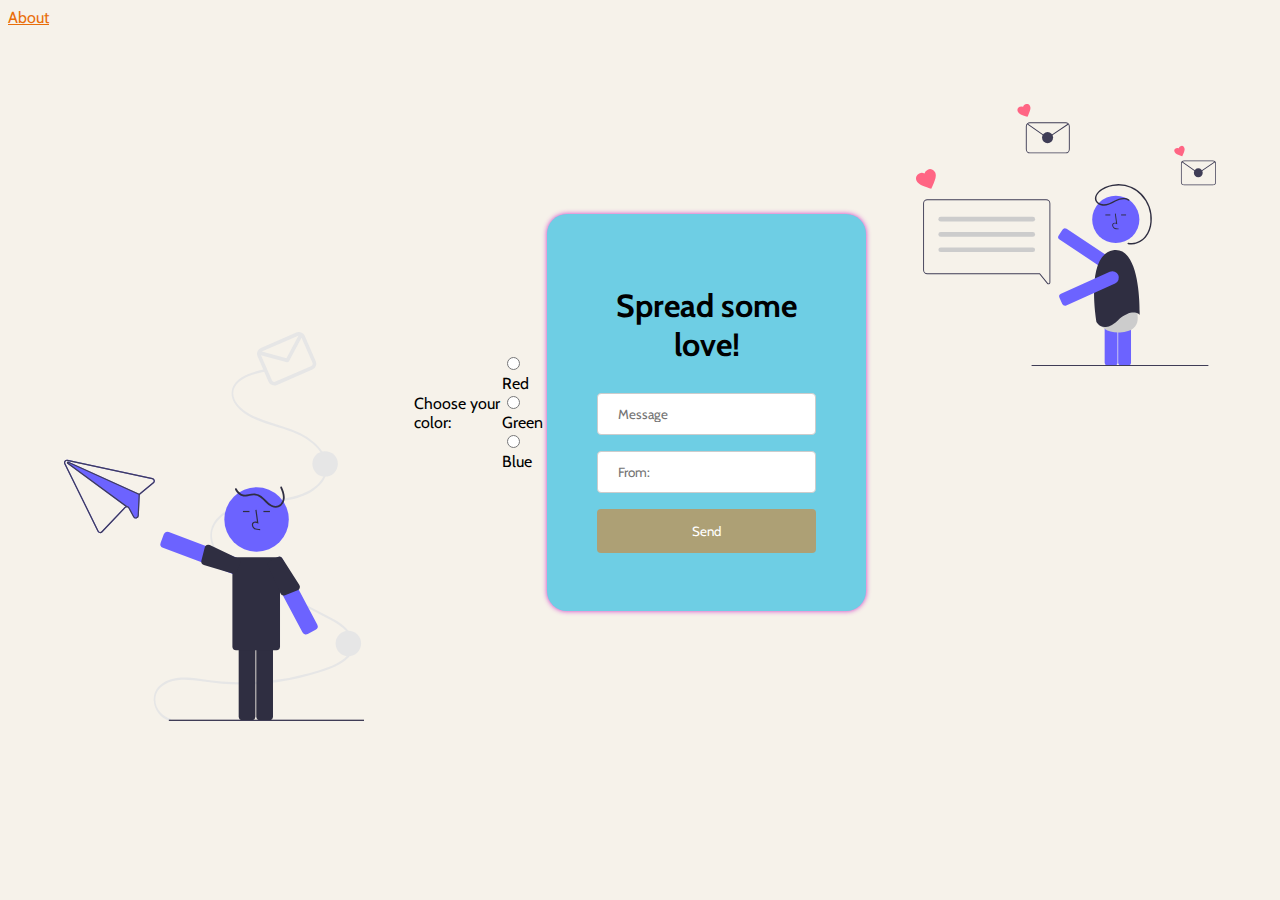
==== templates/index.html @ 56cc626d "first" ====
<!DOCTYPE html>
<html lang="en">
<head>
    <meta charset="UTF-8">
    <meta name="viewport" content="width=device-width, initial-scale=1.0">
    <title>Inspiration</title>
    <link rel="stylesheet" href="/static/style.css">
    <link rel="preconnect" href="https://fonts.googleapis.com">
    <link rel="preconnect" href="https://fonts.gstatic.com" crossorigin>
    <link href="https://fonts.googleapis.com/css2?family=Cabin&display=swap" rel="stylesheet">
</head>
<body>
    
    <a href="./about">About</a>
    <main>
        <div class="image send">
            <img src="/static/img/send.svg">
        </div>
        <p>Choose your color:</p>

<form>
  <input type="radio" id="html" name="fav_language" value="HTML">
  <label for="html">Red</label><br>
  <input type="radio" id="css" name="fav_language" value="CSS">
  <label for="css">Green</label><br>
  <input type="radio" id="javascript" name="fav_language" value="JavaScript">
  <label for="javascript">Blue</label>
</form>
        <div class="inspiration-box">
            <h1>Spread some love!</h1>
            <form action="/message" method="post">
                <input type="text" name="message" placeholder="Message"> 
                <input type="text" name="name" placeholder="From:">  
                <input type="submit" value="Send" /> 
            </form> 
        </div>
        <div class="image received">
            <img src="/static/img/received.svg">
        </div>
    </main> 
</body>
</html>
---- static/style.css ----
html {
    height: 95%;
}

body {
    font-family: 'Cabin', sans-serif;
    background-color: #f6f2ea;
    height: 95%;
}

main {
    display: flex;
    flex-direction: row;
    justify-content: center;
    align-items: center;
    width: 100%;
    height: 95%;
}

a {
    color: #e96e0a;
}

.inspiration-box {
    background-color: rgb(110, 206, 228);
    width: 25%;
    padding: 50px;
    box-shadow: 0px 0px 5px rgba(199, 18, 190, 0.835);
    border-radius: 20px;
    text-align: center;
}
input {
    font-family: 'Cabin', sans-serif;
}

input[type=text], select {
    width: 100%;
    padding: 12px 20px;
    margin: 8px 0;
    display: inline-block;
    border: 1px solid #ccc;
    border-radius: 4px;
    box-sizing: border-box;
}
  
input[type=submit] {
    width: 100%;
    background-color: #ada075;
    color: white;
    padding: 14px 20px;
    margin: 8px 0;
    border: none;
    border-radius: 4px;
    cursor: pointer;
}
  
input[type=submit]:hover {
    background-color: #c5d514;
}

.image {
    display: flex;
    flex-direction: row;
    width: 35%;
    height: 80%;
    padding: 50px;
}

.image.send {
    justify-content: flex-end;
    align-items: flex-end;
}

.image img {
    width: 300px;
    height: auto;
}

.image.received {
    justify-content: flex-start;
    align-items: flex-start;
}
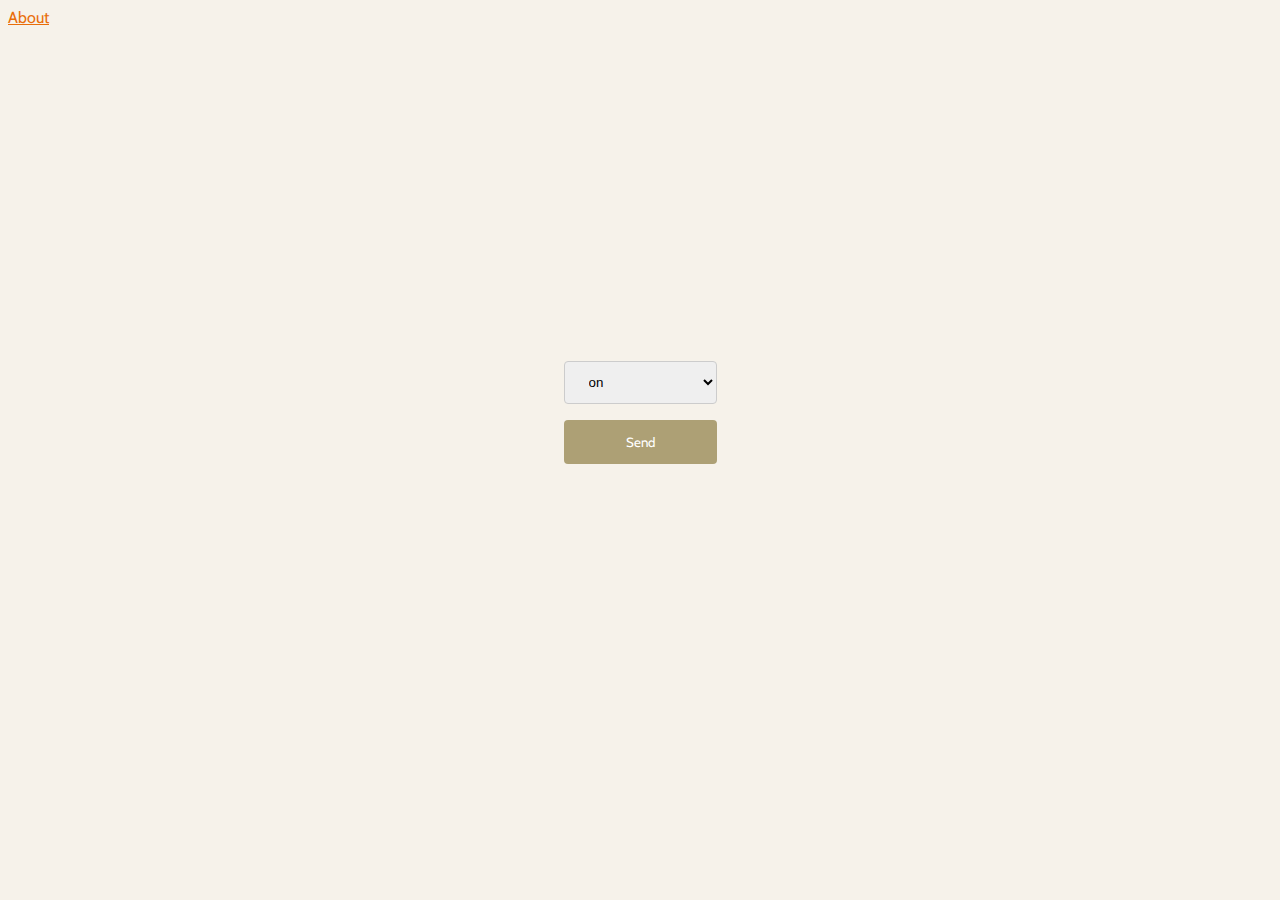
==== commit 0008ace4: "commit 2" ====
--- a/templates/index.html
+++ b/templates/index.html
@@ -13,30 +13,16 @@
     
     <a href="./about">About</a>
     <main>
-        <div class="image send">
-            <img src="/static/img/send.svg">
-        </div>
-        <p>Choose your color:</p>
+<div class ="animation">
+    <form action ="/animation" method ="post">
+        <select name = "dropdown">
+        <option value = "on" selected>on</option>
+        <option value = "off">Off</option>
+        </select>
+        <input type = "submit" value = "Send"/>
+        </form>
 
-<form>
-  <input type="radio" id="html" name="fav_language" value="HTML">
-  <label for="html">Red</label><br>
-  <input type="radio" id="css" name="fav_language" value="CSS">
-  <label for="css">Green</label><br>
-  <input type="radio" id="javascript" name="fav_language" value="JavaScript">
-  <label for="javascript">Blue</label>
-</form>
-        <div class="inspiration-box">
-            <h1>Spread some love!</h1>
-            <form action="/message" method="post">
-                <input type="text" name="message" placeholder="Message"> 
-                <input type="text" name="name" placeholder="From:">  
-                <input type="submit" value="Send" /> 
-            </form> 
-        </div>
-        <div class="image received">
-            <img src="/static/img/received.svg">
-        </div>
+    </div>
     </main> 
 </body>
 </html>